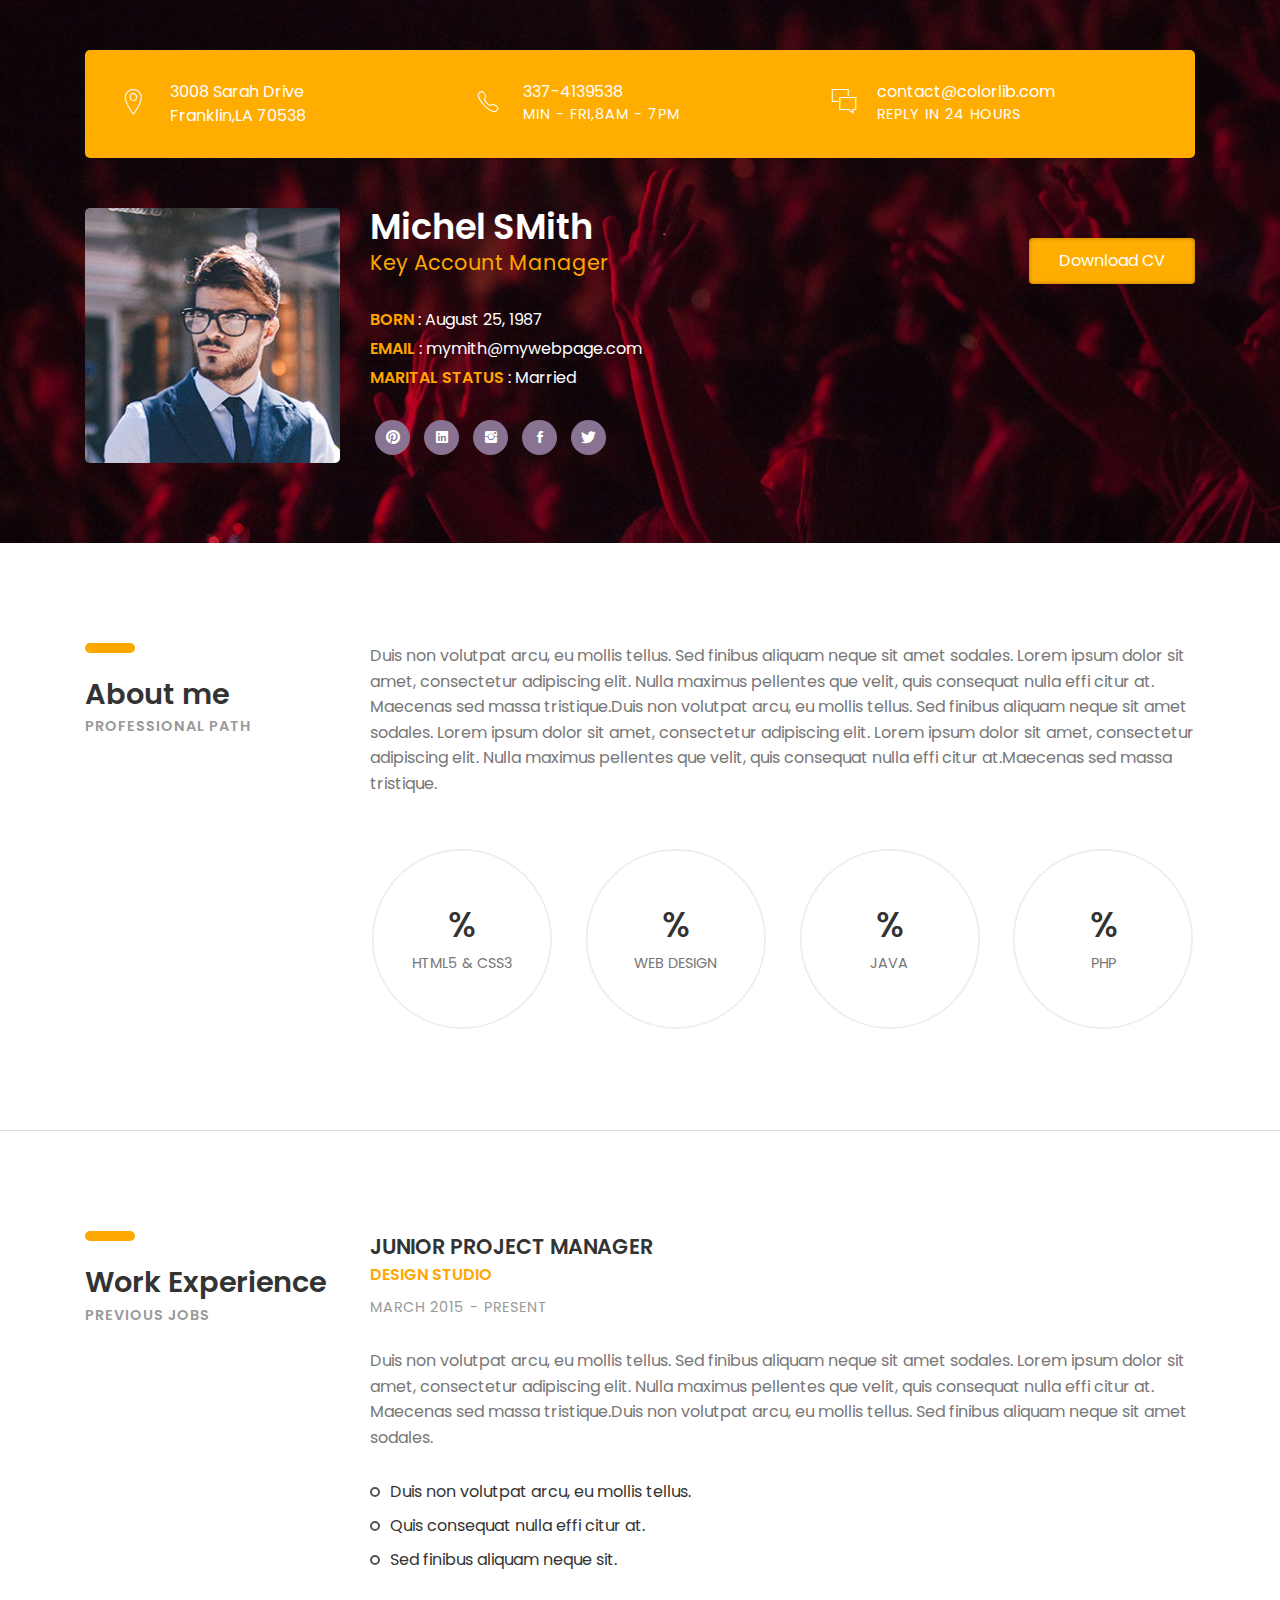
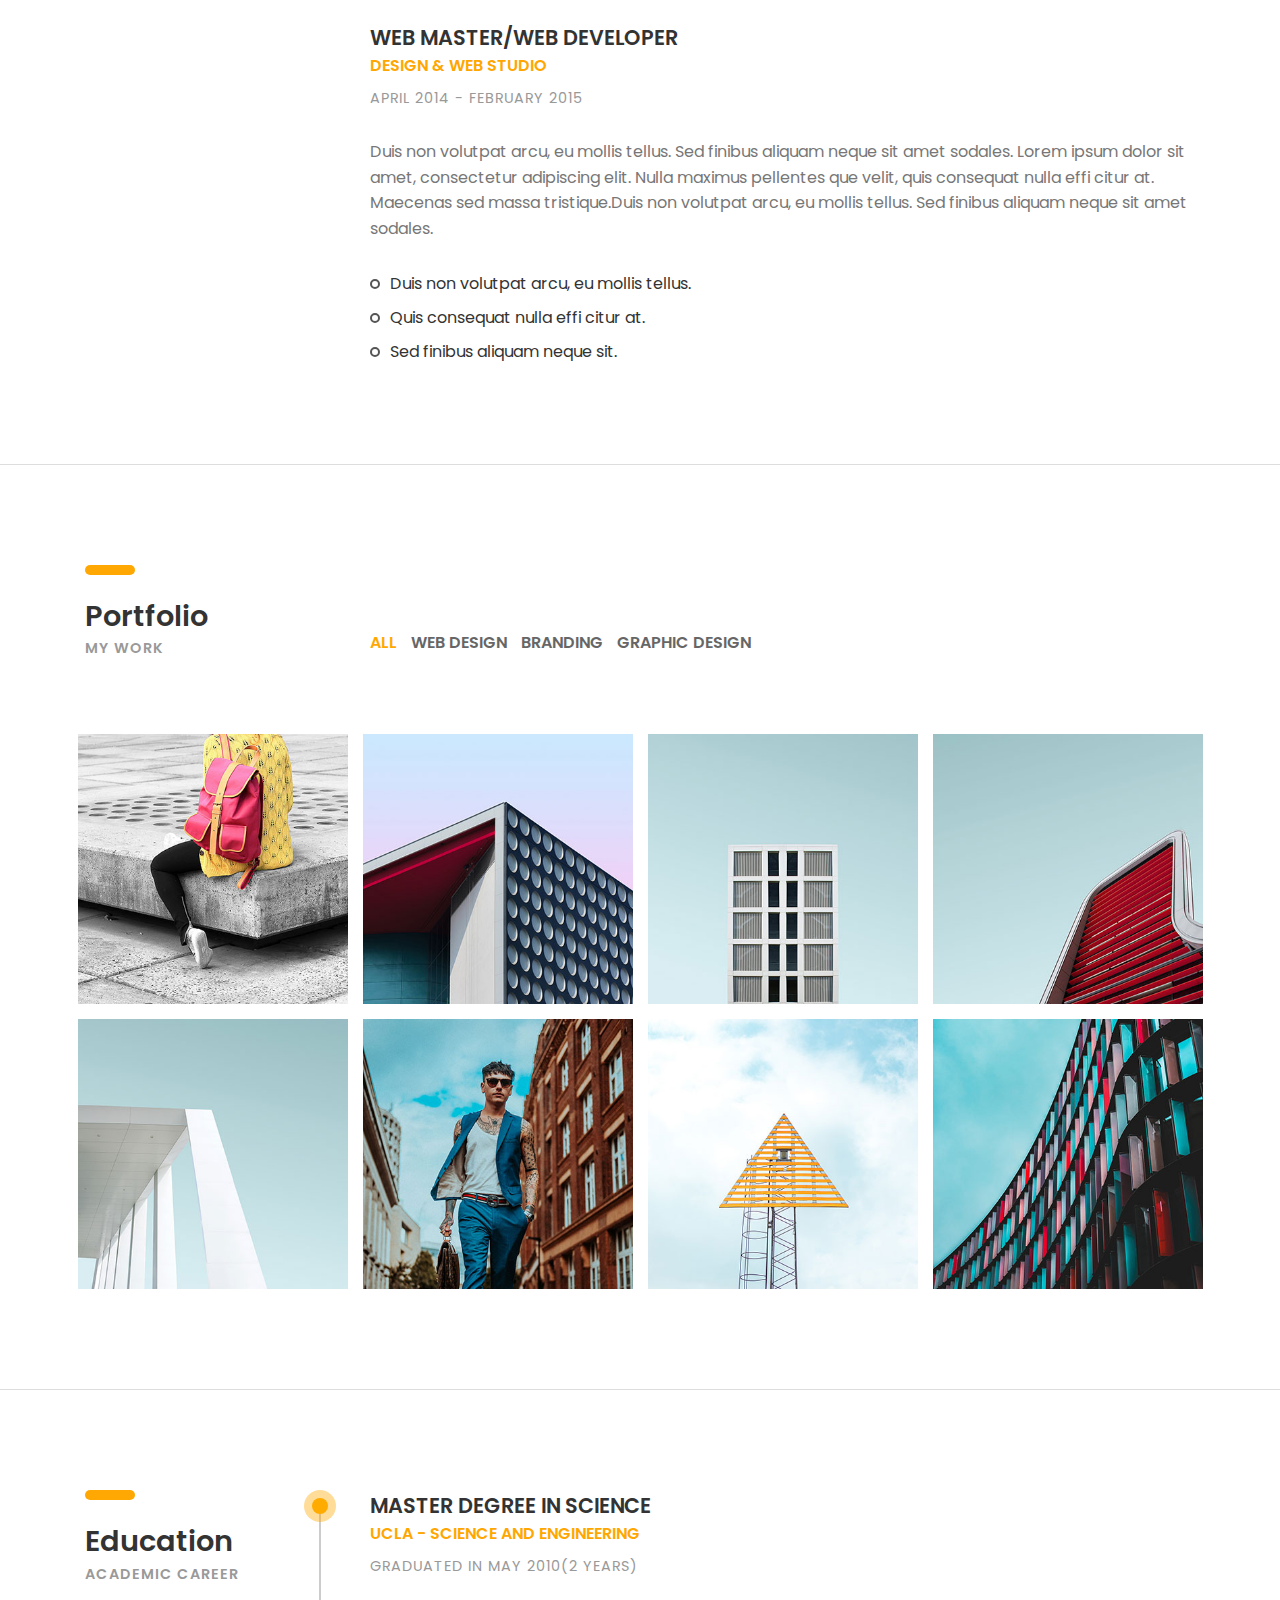
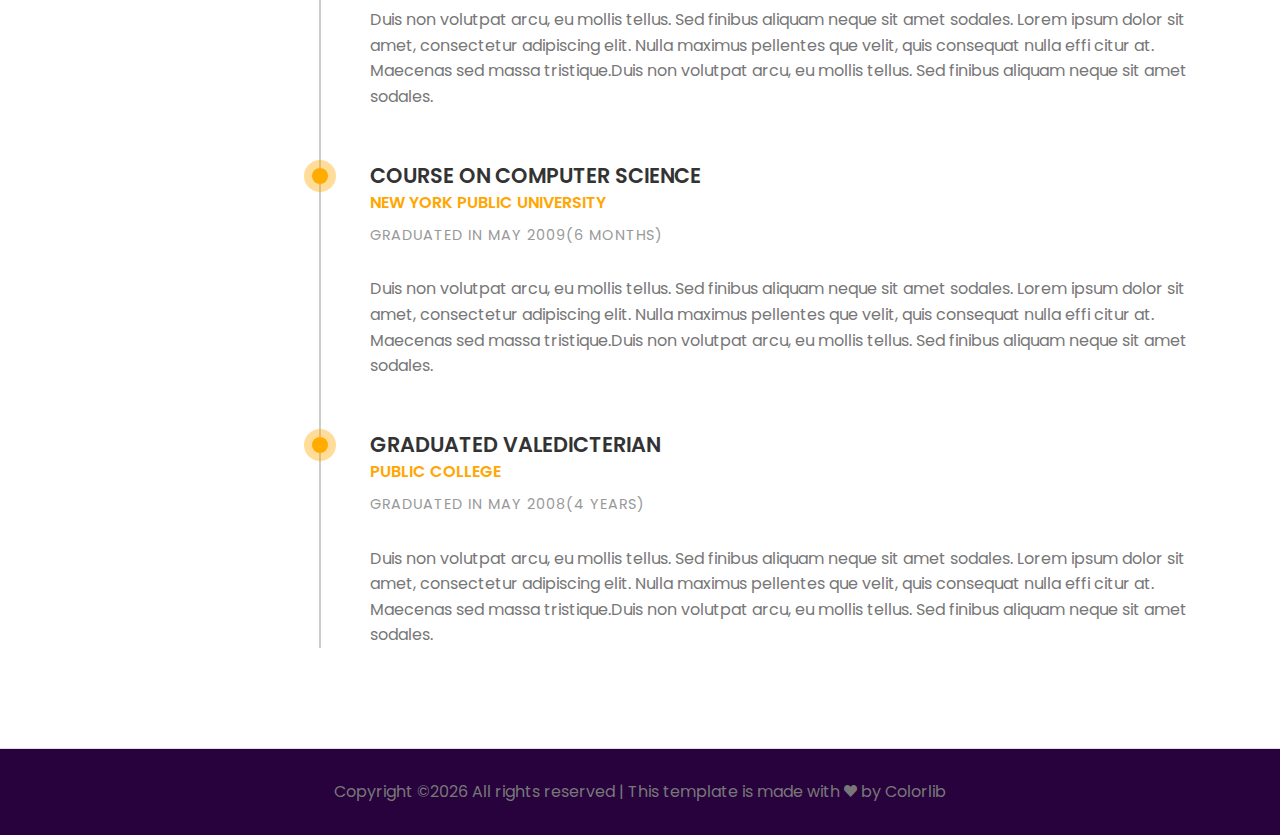
==== 02-cv-boxed.html @ 72322148 "Create Web CV" ====
<!DOCTYPE HTML>
<html lang="en">
<head>
	<title>CV - Portfolio</title>
	<meta http-equiv="X-UA-Compatible" content="IE=edge">
    <meta name="viewport" content="width=device-width, initial-scale=1">
	<meta charset="UTF-8">
	
	
	<!-- Font -->
	
	<link href="https://fonts.googleapis.com/css?family=Poppins:400,500,600,700%7CAllura" rel="stylesheet">
	
	<!-- Stylesheets -->
	
	<link href="common-css/bootstrap.css" rel="stylesheet">
	
	<link href="common-css/ionicons.css" rel="stylesheet">
	
	<link href="common-css/fluidbox.min.css" rel="stylesheet">
	
	<link href="02-cv-boxed/css/styles.css" rel="stylesheet">
	
	<link href="02-cv-boxed/css/responsive.css" rel="stylesheet">
	
</head>
<body>
	
	<section class="intro-section">
		<div class="container">
		
			<div class="heading-wrapper">
				<div class="row">
					<div class="col-sm-6 col-md-6 col-lg-4">
						<div class="info">
							<i class="icon ion-ios-location-outline"></i>
							<div class="right-area">
								<h5>3008 Sarah Drive</h5>
								<h5>Franklin,LA 70538</h5>
							</div><!-- right-area -->
						</div><!-- info -->
					</div><!-- col-sm-4 -->
					
					<div class="col-sm-6 col-md-6 col-lg-4">
						<div class="info">
							<i class="icon ion-ios-telephone-outline"></i>
							<div class="right-area">
								<h5>337-4139538</h5>
								<h6>MIN - FRI,8AM - 7PM</h6>
							</div><!-- right-area -->
						</div><!-- info -->
					</div><!-- col-sm-4 -->
					
					<div class="col-sm-6 col-md-6 col-lg-4">
						<div class="info">
							<i class="icon ion-ios-chatboxes-outline"></i>
							<div class="right-area">
								<h5>contact@colorlib.com</h5>
								<h6>REPLY IN 24 HOURS</h6>
							</div><!-- right-area -->
						</div><!-- info -->
					</div><!-- col-sm-4 -->
				</div><!-- row -->
			</div><!-- heading-wrapper -->
			
		
		
			<div class="intro">
				<div class="row">
				
					<div class="col-sm-8 col-md-4 col-lg-3">
						<div class="profile-img margin-b-30"><img src="images/profile-1-250x250.jpg" alt=""></div>
					</div><!-- col-sm-8 -->
					
					<div class="col-sm-10 col-md-5 col-lg-6">		
							<h2><b>Michel SMith</b></h2>
							<h4 class="font-yellow">Key Account Manager</h4>
							<ul class="information margin-tb-30">
								<li><b class="font-yellow">BORN</b> : August 25, 1987</li>
								<li><b class="font-yellow">EMAIL</b> : mymith@mywebpage.com</li>
								<li><b class="font-yellow">MARITAL STATUS</b> : Married</li>
							</ul>
							<ul class="social-icons">
								<li><a href="#"><i class="ion-social-pinterest"></i></a></li>
								<li><a href="#"><i class="ion-social-linkedin"></i></a></li>
								<li><a href="#"><i class="ion-social-instagram"></i></a></li>
								<li><a href="#"><i class="ion-social-facebook"></i></a></li>
								<li><a href="#"><i class="ion-social-twitter"></i></a></li>
							</ul>
					</div><!-- col-sm-8 -->
					
					<div class="col-sm-10 col-md-3 col-lg-3">
						<a class="downlad-btn" href="#">Download CV</a>
					</div><!-- col-lg-2 -->
			
				</div><!-- row -->
			
			</div><!-- intro -->
		</div><!-- container -->
	</section><!-- intro-section -->
	
	
	<section class="about-section section">
		<div class="container">
			<div class="row">
				<div class="col-sm-12 col-md-3">
					<div class="heading">
						<h3><b>About me</b></h3>
						<h6 class="font-lite-black"><b>PROFESSIONAL PATH</b></h6>
					</div>
				</div><!-- col-sm-3 -->
				<div class="col-sm-12 col-md-9">
					<p class="margin-b-50">Duis non volutpat arcu, eu mollis tellus. Sed finibus aliquam neque 
					sit amet sodales. Lorem ipsum dolor sit amet, consectetur adipiscing elit. 
					Nulla maximus pellentes que velit, quis consequat nulla effi citur at. 
					Maecenas sed massa tristique.Duis non volutpat arcu, eu mollis tellus. 
					Sed finibus aliquam neque sit amet sodales. Lorem ipsum dolor sit amet, 
					consectetur adipiscing elit. Lorem ipsum dolor sit amet, consectetur 
					adipiscing elit. Nulla maximus pellentes que velit, quis consequat nulla 
					effi citur at.Maecenas sed massa tristique.</p>
					
					<div class="row">
						<div class="col-sm-6 col-md-6 col-lg-3">
							<div class="radial-prog-area margin-b-30">
								<div class="radial-progress" data-prog-percent=".97">
									<div></div>
									<h6 class="progress-title">HTML5 & CSS3</h6>
								</div>
							</div><!-- radial-prog-area-->
						</div><!-- col-sm-6-->
					
						<div class="col-sm-6 col-md-6 col-lg-3">
							<div class="radial-prog-area margin-b-30">
								<div class="radial-progress" data-prog-percent=".78">
									<div></div>
									<h6 class="progress-title">WEB DESIGN</h6>
								</div>
							</div><!-- radial-prog-area-->
						</div><!-- col-sm-6-->
						
						<div class="col-sm-6 col-md-6 col-lg-3">
							<div class="radial-prog-area margin-b-30">
								<div class="radial-progress" data-prog-percent=".67">
									<div></div>
									<h6 class="progress-title">JAVA</h6>
								</div>
							</div><!-- radial-prog-area-->
						</div><!-- col-sm-6-->
						
						<div class="col-sm-6 col-md-6 col-lg-3">
							<div class="radial-prog-area margin-b-50">
								<div class="radial-progress" data-prog-percent=".97">
									<div></div>
									<h6 class="progress-title">PHP</h6>
								</div>
							</div><!-- radial-prog-area-->
						</div><!-- col-sm-6-->
					
					</div><!-- row -->
				</div><!-- col-sm-9 -->
			</div><!-- row -->
		</div><!-- container -->
	</section><!-- about-section -->
	
	<section class="experience-section section">
		<div class="container">
			<div class="row">
				<div class="col-sm-12 col-md-3">
					<div class="heading">
						<h3><b>Work Experience</b></h3>
						<h6 class="font-lite-black"><b>PREVIOUS JOBS</b></h6>
					</div>
				</div><!-- col-sm-3 -->
				
				<div class="col-sm-12 col-md-9">
					<div class="experience margin-b-50">
						<h4><b>JUNIOR PROJECT MANAGER</b></h4>
						<h5 class="font-yellow"><b>DESIGN STUDIO</b></h5>
						<h6 class="font-lite-black margin-t-10">MARCH 2015 - PRESENT</h6>
						<p class="margin-tb-30">Duis non volutpat arcu, eu mollis tellus. Sed finibus aliquam neque sit amet sodales. 
							Lorem ipsum dolor sit amet, consectetur adipiscing elit. Nulla maximus pellentes que velit, 
							quis consequat nulla effi citur at. Maecenas sed massa tristique.Duis non volutpat arcu, 
							eu mollis tellus. Sed finibus aliquam neque sit amet sodales. </p>
						<ul class="list margin-b-30">
							<li>Duis non volutpat arcu, eu mollis tellus.</li>
							<li>Quis consequat nulla effi citur at.</li>
							<li>Sed finibus aliquam neque sit.</li>
						</ul>
					</div><!-- experience -->
					
					<div class="experience margin-b-50">
						<h4><b>WEB MASTER/WEB DEVELOPER</b></h4>
						<h5 class="font-yellow"><b>DESIGN & WEB STUDIO</b></h5>
						<h6 class="font-lite-black margin-t-10">APRIL 2014 - FEBRUARY 2015</h6>
						<p class="margin-tb-30">Duis non volutpat arcu, eu mollis tellus. Sed finibus aliquam neque sit amet sodales. 
							Lorem ipsum dolor sit amet, consectetur adipiscing elit. Nulla maximus pellentes que velit, 
							quis consequat nulla effi citur at. Maecenas sed massa tristique.Duis non volutpat arcu, 
							eu mollis tellus. Sed finibus aliquam neque sit amet sodales. </p>
						<ul class="list">
							<li>Duis non volutpat arcu, eu mollis tellus.</li>
							<li>Quis consequat nulla effi citur at.</li>
							<li>Sed finibus aliquam neque sit.</li>
						</ul>
					</div><!-- experience -->
					
				</div><!-- col-sm-9 -->
			</div><!-- row -->
		</div><!-- container -->
	</section><!-- experience-section -->
	
	<section class="portfolio-section section">
		<div class="container">
			<div class="row">
				<div class="col-sm-12 col-md-3">
					<div class="heading">
						<h3><b>Portfolio</b></h3>
						<h6 class="font-lite-black"><b>MY WORK</b></h6>
					</div>
				</div><!-- col-sm-3 -->
				
				<div class="col-sm-12 col-md-9">
					<div class="portfolioFilter clearfix margin-b-80">
						<a href="#" data-filter="*" class="current"><b>ALL</b></a>
						<a href="#" data-filter=".web-design"><b>WEB DESIGN</b></a>
						<a href="#" data-filter=".branding"><b>BRANDING</b></a>
						<a href="#" data-filter=".graphic-design"><b>GRAPHIC DESIGN</b></a>
					</div><!-- portfolioFilter -->
				</div><!-- col-sm-8 -->
			</div><!-- row -->
			
			<div class="portfolioContainer  margin-b-50">
				
				<div class="p-item web-design">
					<a href="images/portfolio-13-400x400.jpg" data-fluidbox>
						<img src="images/portfolio-13-400x400.jpg" alt=""></a>
				</div><!-- p-item -->
				
				<div class="p-item branding graphic-design">
					<a href="images/portfolio-14-400x400.jpg" data-fluidbox>
						<img src="images/portfolio-14-400x400.jpg" alt=""></a>
				</div><!-- p-item -->
				
				<div class="p-item web-design">
					<a href="images/portfolio-15-400x400.jpg" data-fluidbox>
						<img src="images/portfolio-15-400x400.jpg" alt=""></a>
				</div><!-- p-item -->
				
				<div class="p-item graphic-design">
					<a class="img" href="images/portfolio-16-400x400.jpg" data-fluidbox>
						<img src="images/portfolio-16-400x400.jpg" alt=""></a>
				</div><!-- p-item -->
				
				<div class="p-item branding graphic-design">
					<a href="images/portfolio-17-400x400.jpg" data-fluidbox>
						<img src="images/portfolio-17-400x400.jpg" alt=""></a>
				</div><!-- p-item -->
				
				<div class="p-item graphic-design web-design">
					<a href="images/portfolio-18-400x400.jpg" data-fluidbox>
						<img src="images/portfolio-18-400x400.jpg" alt=""></a>
				</div><!-- p-item -->
				
				<div class="p-item  graphic-design branding">
					<a href="images/portfolio-19-400x400.jpg" data-fluidbox>
						<img src="images/portfolio-19-400x400.jpg" alt=""></a>
				</div><!-- p-item -->
					
				<div class="p-item web-design branding">
					<a href="images/portfolio-20-400x400.jpg" data-fluidbox>
						<img src="images/portfolio-20-400x400.jpg" alt=""></a>
				</div><!-- p-item -->
			
			</div><!-- portfolioContainer -->
		</div><!-- container -->
	</section><!-- portfolio-section -->
	
	
	<section class="education-section section">
		<div class="container">
			<div class="row">
				<div class="col-sm-12 col-md-3">
					<div class="heading">
						<h3><b>Education</b></h3>
						<h6 class="font-lite-black"><b>ACADEMIC CAREER</b></h6>
					</div>
				</div><!-- col-sm-3 -->
				
				<div class="col-sm-12 col-md-9">
				
					<div class="education-wrapper">
						<div class="education margin-b-50">
							<h4><b>MASTER DEGREE IN SCIENCE</b></h4>
							<h5 class="font-yellow"><b>UCLA - SCIENCE AND ENGINEERING</b></h5>
							<h6 class="font-lite-black margin-t-10">GRADUATED IN MAY 2010(2 YEARS)</h6>
							<p class="margin-tb-30">Duis non volutpat arcu, eu mollis tellus. Sed finibus aliquam neque sit amet sodales. 
							Lorem ipsum dolor sit amet, consectetur adipiscing elit. Nulla maximus pellentes que velit, 
							quis consequat nulla effi citur at. Maecenas sed massa tristique.Duis non volutpat arcu, 
							eu mollis tellus. Sed finibus aliquam neque sit amet sodales. </p>
						</div><!-- education -->
						
						<div class="education margin-b-50">
							<h4><b>COURSE ON COMPUTER SCIENCE</b></h4>
							<h5 class="font-yellow"><b>NEW YORK PUBLIC UNIVERSITY</b></h5>
							<h6 class="font-lite-black margin-t-10">GRADUATED IN MAY 2009(6 MONTHS)</h6>
							<p class="margin-tb-30">Duis non volutpat arcu, eu mollis tellus. Sed finibus aliquam neque sit amet sodales. 
							Lorem ipsum dolor sit amet, consectetur adipiscing elit. Nulla maximus pellentes que velit, 
							quis consequat nulla effi citur at. Maecenas sed massa tristique.Duis non volutpat arcu, 
							eu mollis tellus. Sed finibus aliquam neque sit amet sodales. </p>
						</div><!-- education -->
						
						<div class="education margin-b-50">
							<h4><b>GRADUATED VALEDICTERIAN</b></h4>
							<h5 class="font-yellow"><b>PUBLIC COLLEGE</b></h5>
							<h6 class="font-lite-black margin-t-10">GRADUATED IN MAY 2008(4 YEARS)</h6>
							<p class="margin-tb-30">Duis non volutpat arcu, eu mollis tellus. Sed finibus aliquam neque sit amet sodales. 
							Lorem ipsum dolor sit amet, consectetur adipiscing elit. Nulla maximus pellentes que velit, 
							quis consequat nulla effi citur at. Maecenas sed massa tristique.Duis non volutpat arcu, 
							eu mollis tellus. Sed finibus aliquam neque sit amet sodales. </p>
						</div><!-- education -->
					</div><!-- education-wrapper -->
				</div><!-- col-sm-9 -->
			</div><!-- row -->
		</div><!-- container -->
		
	</section><!-- education-section -->
	
	<footer>
		<p class="copyright">
			<!-- Link back to Colorlib can't be removed. Template is licensed under CC BY 3.0. -->
Copyright &copy;<script>document.write(new Date().getFullYear());</script> All rights reserved | This template is made with <i class="ion-heart" aria-hidden="true"></i> by <a href="https://colorlib.com" target="_blank">Colorlib</a>
<!-- Link back to Colorlib can't be removed. Template is licensed under CC BY 3.0. -->
		</p>
	</footer>
	
	
	<!-- SCIPTS -->
	
	<script src="common-js/jquery-3.2.1.min.js"></script>
	
	<script src="common-js/tether.min.js"></script>
	
	<script src="common-js/bootstrap.js"></script>
	
	<script src="common-js/isotope.pkgd.min.js"></script>
	
	<script src="common-js/jquery.waypoints.min.js"></script>
	
	<script src="common-js/progressbar.min.js"></script>
	
	<script src="common-js/jquery.fluidbox.min.js"></script>
	
	<script src="common-js/scripts.js"></script>
	
</body>
</html>
---- common-css/fluidbox.min.css ----
@-webkit-keyframes a{0%{-webkit-transform:translate(-50%,-50%) rotateX(0) rotateY(0);transform:translate(-50%,-50%) rotateX(0) rotateY(0)}50%{-webkit-transform:translate(-50%,-50%) rotateX(-180deg) rotateY(0);transform:translate(-50%,-50%) rotateX(-180deg) rotateY(0)}to{-webkit-transform:translate(-50%,-50%) rotateX(-180deg) rotateY(-180deg);transform:translate(-50%,-50%) rotateX(-180deg) rotateY(-180deg)}}@keyframes a{0%{-webkit-transform:translate(-50%,-50%) rotateX(0) rotateY(0);transform:translate(-50%,-50%) rotateX(0) rotateY(0)}50%{-webkit-transform:translate(-50%,-50%) rotateX(-180deg) rotateY(0);transform:translate(-50%,-50%) rotateX(-180deg) rotateY(0)}to{-webkit-transform:translate(-50%,-50%) rotateX(-180deg) rotateY(-180deg);transform:translate(-50%,-50%) rotateX(-180deg) rotateY(-180deg)}}.fluidbox{outline:none}.fluidbox__overlay{background-color:hsla(0,0%,100%,.85);cursor:pointer;cursor:zoom-out;opacity:0;pointer-events:none;position:fixed;top:-100%;left:0;bottom:-100%;right:0;-webkit-transition:all .5s ease-in-out;transition:all .5s ease-in-out}.fluidbox--opened .fluidbox__overlay{pointer-events:auto}.fluidbox__wrap{background-position:center center;background-size:cover;margin:0 auto;position:relative;-webkit-transition:all .5s ease-in-out;transition:all .5s ease-in-out}.fluidbox--closed .fluidbox__thumb,.fluidbox__thumb{-webkit-transition:opacity 0s ease-in-out 0s;transition:opacity 0s ease-in-out 0s}.fluidbox__ghost{background-size:100% 100%;background-position:center center;background-repeat:no-repeat;position:absolute;-webkit-transition:opacity 0s 0s,-webkit-transform .5s 0s;transition:opacity 0s 0s,-webkit-transform .5s 0s;transition:opacity 0s 0s,transform .5s 0s;transition:opacity 0s 0s,transform .5s 0s,-webkit-transform .5s 0s}.fluidbox--opened .fluidbox__ghost{cursor:pointer;cursor:zoom-out}.fluidbox--closed .fluidbox__ghost{-webkit-transition:opacity 0s .5s,-webkit-transform .5s 0s;transition:opacity 0s .5s,-webkit-transform .5s 0s;transition:opacity 0s .5s,transform .5s 0s;transition:opacity 0s .5s,transform .5s 0s,-webkit-transform .5s 0s}.fluidbox__loader{opacity:0;-webkit-perspective:200px;perspective:200px;pointer-events:none;position:absolute;top:0;left:0;bottom:0;right:0}.fluidbox__loader:before{background-color:hsla(0,0%,100%,.85);content:'';-webkit-transform-style:preserve-3d;transform-style:preserve-3d;position:absolute;top:50%;left:50%;width:20%;padding-bottom:20%;-webkit-transform:translate(-50%,-50%);transform:translate(-50%,-50%);-webkit-transition-property:-webkit-transform;transition-property:-webkit-transform;transition-property:transform;transition-property:transform,-webkit-transform;-webkit-transition-duration:.5s;transition-duration:.5s;-webkit-transition-delay:0s;transition-delay:0s}.fluidbox--loading .fluidbox__loader{opacity:1;-webkit-transition:opacity .5s ease-in-out .5s;transition:opacity .5s ease-in-out .5s}.fluidbox--loading .fluidbox__loader:before{-webkit-animation:a 1s 0s infinite ease-in-out forwards;animation:a 1s 0s infinite ease-in-out forwards}
/*# sourceMappingURL=fluidbox.min.css.map */
---- 02-cv-boxed/css/styles.css ----
/*
====================================================

* 	[Master Stylesheet]
	
	Theme Name :  
	Version    :  
	Author     :  
	Author URI :  

====================================================

	TOC
	
	1. PRIMARY STYLES
	2. COMMONS FOR PAGE DESIGN
	3. INTRO SECTION
		HEADER 
		INTRO 
	4. ABOUT SECTION
	5. EXPERIENCE SECTION
	6. PORFOLIO SECTION
	7. EDUCATION SECTION
	8. FOOTER

====================================================


/* ---------------------------------
1. PRIMARY STYLES
--------------------------------- */

html{ font-size: 100%; height: 100%; overflow-x: hidden; margin: 0px;  padding: 0px; touch-action: manipulation; }


body{ font-size: 16px; font-family: 'Poppins', serif; width: 100%; height: 100%; margin: 0; font-weight: 400;
	-webkit-font-smoothing: antialiased; -moz-osx-font-smoothing: grayscale; word-wrap: break-word; 
	color: #333; }

h1, h2, h3, h4, h5, h6, p, a, ul, span, li, img, inpot, button{ margin: 0; padding: 0; }

h1,h2,h3,h4,h5,h6{ line-height: 1.5; font-weight: inherit; }

h1,h2,h3{ font-family: 'Poppins', cursive; }

p{ line-height: 1.6; font-size: 1em; font-weight: 400; color: #777; }

h1{ font-size: 4em; line-height: 1; }
h2{ font-size: 2.2em; line-height: 1.1; }
h3{ font-size: 1.8em; }
h4{ font-size: 1.3em; }
h5{ font-size: 1em; }
h6{ font-size: .9em; letter-spacing: 1px; }

a, button{ display: inline-block; text-decoration: none; color: inherit; line-height: 1; 
	-webkit-transition: all .25s ease-in-out; transition: all .25s ease-in-out; }

a:focus, a:active, a:hover,
button:focus, button:active, button:hover,
a b.light-color:hover{ text-decoration: none; color: #FFA804; }

b{ font-weight: 600; }

img{ width: 100%; }

li{ list-style: none; display: inline-block; }

span{ display: inline-block; }

button{ outline: 0; border: 0; background: none; cursor: pointer; }

.icon{ font-size: 1.1em; display: inline-block; line-height: inherit; }

[class^="icon-"]:before, [class*=" icon-"]:before{ line-height: inherit; }

b.max-bold{ font-weight: 700; }



/* ---------------------------------
2. COMMONS FOR PAGE DESIGN
--------------------------------- */

.section{ padding: 100px 0 50px; border-bottom: 1px solid #ddd; }

.section .heading{ margin-bottom: 60px; }

.section .heading:before{ content:''; height: 10px; width: 50px; border-radius: 5px;
	margin-bottom: 20px; display: block; background: #FFA804; }
	
.margin-t-10{ margin-top: 10px; }

.margin-b-30{ margin-bottom: 30px; }
.margin-b-50{ margin-bottom: 50px; }

.margin-tb-30{ margin-top: 30px; margin-bottom: 30px; }

.font-yellow{ color: #FFA600; }

.font-semi-white{ color: #ddd; }

.font-lite-black{ color: #999; }



/* ---------------------------------
3. INTRO SECTION
--------------------------------- */

.intro-section{ padding: 50px 0; position: relative; background-size: cover; 
	z-index: 1;background-image: url(../../images/slider-3-1920x1080.jpg); }

.intro-section:before{ content:''; z-index: -1; position: absolute; top: 0; bottom: 0; left: 0; 
	right: 0; background: rgba(0,0,0, .2); }

	
/* HEADER */
.intro-section .heading-wrapper{ border-radius: 5px; padding: 30px 40px 20px; margin-bottom: 50px;
	background: #FFAD01; color: #fff; }

.intro-section .info{ margin-bottom: 10px; }

.intro-section .info .icon{ float: left; font-size: 30px; }

.intro-section .info .right-area{ margin-left: 45px; }


/* INTRO */

.intro{ color: #fff; }

.intro .profile-img{ max-width: 400px; border-radius: 5px; overflow: hidden; }

.intro .information > li{ display: block; margin: 5px 0; }

.intro .social-icons > li > a{ height: 35px; line-height: 35px; width: 35px; border-radius: 20px; 
	overflow: hidden; z-index: 1; position: relative; margin: 0 5px 5px; text-align: center;
	background: #887392; color: #fff; }

.intro .social-icons > li > a:after{ content: ''; position: absolute; bottom: 0; left: 0; right: 0;
	top: 0; z-index: -1; border-radius: 20px; background: #FFA804; 
	-webkit-transition: all .2s ease; transition: all .2s ease;
	-webkit-transform: scale(0); transform: scale(0); }

.intro .social-icons > li > a:hover:after{ -webkit-transform: scale(1); transform: scale(1); }


.intro .downlad-btn{ padding: 15px 30px; border-radius: 4px; float: right; margin-top: 30px;
	box-shadow: inset 0 0px 4px rgba(0,0,0,.3); background: #FFAD01; color: #fff; 
	-webkit-transition: all .2s ease; transition: all .2s ease; }

.intro .downlad-btn:hover{ -webkit-transform: translateY(-4px); transform: translateY(-4px); }



/* ---------------------------------
4. ABOUT SECTION
--------------------------------- */

.radial-progress{ position: relative; max-width: 200px; margin: 0 auto; }

.radial-progress .progressbar-text{ font-size: 2.2em; font-weight: 500; 
	padding-bottom: 25px!important; color: #333!important; }

.radial-progress .progressbar-text:after{ content:'%'; }

.radial-progress .progress-title{ position: absolute; top: 50%; left: 50%; width: 100%;
	letter-spacing: 0; text-align: center; transform: translate(-50%, 15px); color: #777; }

	

/* ---------------------------------
5. EXPERIENCE SECTION
--------------------------------- */

.experience .list > li{ display: block; position: relative; margin-bottom: 10px; padding-left: 20px; }

.experience .list > li:before{ content: ''; position: absolute; top: 50%; left: 0; height: 10px; 
	width: 10px; margin-top: -5px; display: block; border-radius: 10px; border: 2px solid #555; }

	

/* ---------------------------------
6. PORFOLIO SECTION
--------------------------------- */

.portfolio-section{ position: relative; }

.portfolio-section .portfolioFilter{ margin-top: 60px; color: #666; }

.portfolio-section .portfolioFilter a{ margin: 10px 10px 0 0; }

.portfolio-section .portfolioFilter a.current{ color: #FFA804; }

.portfolio-section .portfolioContainer{ margin-left: -15px; margin-right: -15px; }

.portfolio-section .p-item{ width: 25%; padding: 0 7.5px 0px; margin-top: 15px; }

.portfolio-section .p-item a{ display: inline-block; position: relative; }


	
/* ---------------------------------
7. EDUCATION SECTION
--------------------------------- */

.education-wrapper{ position: relative; }

.education-wrapper:after{ content:''; position: absolute; top: 8px; bottom: 0; left: -51px;
	width: 2px; background: #ccc; }

.education-wrapper .education{ position: relative; }

.education-wrapper .education:after{ content:''; position: absolute; top: 8px; left: -58px; width: 16px; 
	height: 16px; border-radius: 10px; z-index: 1;
	box-shadow: 0 0 0 8px rgba(255,171,0, .4); background: #FFAB00; }
	
	
	
/* ---------------------------------
8. FOOTER
--------------------------------- */

.copyright{ text-align: center; padding: 30px 0; background: #28023D; }
---- 02-cv-boxed/css/responsive.css ----
/* Screens Resolution : 992px
-------------------------------------------------------------------------- */
@media only screen and (max-width: 1200px) {
	
}

/* Screens Resolution : 992px
-------------------------------------------------------------------------- */
@media only screen and (max-width: 992px) {

	


	
	/* ---------------------------------
	7. EDUCATION SECTION
	--------------------------------- */
	
	.education-wrapper:after,
	.education-wrapper .education:after{ display: none; }
}

/* Screens Resolution : 767px
-------------------------------------------------------------------------- */
@media only screen and (max-width: 767px) {
	
	/* ---------------------------------
	1. PRIMARY STYLES
	--------------------------------- */

	p{ line-height: 1.4; }

	h1{ font-size: 3em; }
	h2{ font-size: 2em; }
	h3{ font-size: 1.8em; }


	
	/* ---------------------------------
	2. COMMONS FOR PAGE DESIGN
	--------------------------------- */

	.section{ padding: 50px 0 0px; }

	.section .heading{ margin-bottom: 30px; }

	
	/* ---------------------------------
	3. INTRO SECTION
	--------------------------------- */

	/* INTRO */

	.intro .downlad-btn{ float: none; }
	
		/* ---------------------------------
	6. PORFOLIO SECTION
	--------------------------------- */
	
	.portfolio-section .portfolioFilter{ margin-top: 0px; margin-bottom: 20px; }
	
	.portfolio-section .p-item{ width: 50%; }
	
}

/* Screens Resolution : 575px
-------------------------------------------------------------------------- */
@media only screen and (max-width: 575px) {
	
	/* ---------------------------------
	1. PRIMARY STYLES
	--------------------------------- */

	body{ font-size: 14px;  }
	
	/* ---------------------------------
	6. PORFOLIO SECTION
	--------------------------------- */

	.portfolio-section .p-item{ width: 100%; }
	
}

/* Screens Resolution : 479px
-------------------------------------------------------------------------- */
@media only screen and (max-width: 479px) {


}

/* Screens Resolution : 359px
-------------------------------------------------------------------------- */
@media only screen and (max-width: 359px) {
	
	

}

/* Screens Resolution : 290px
-------------------------------------------------------------------------- */
@media only screen and (max-width: 290px) {

	
}

/* Screens Resolution : 290px
-------------------------------------------------------------------------- */
@media only screen and (max-width: 260px) {

	
}
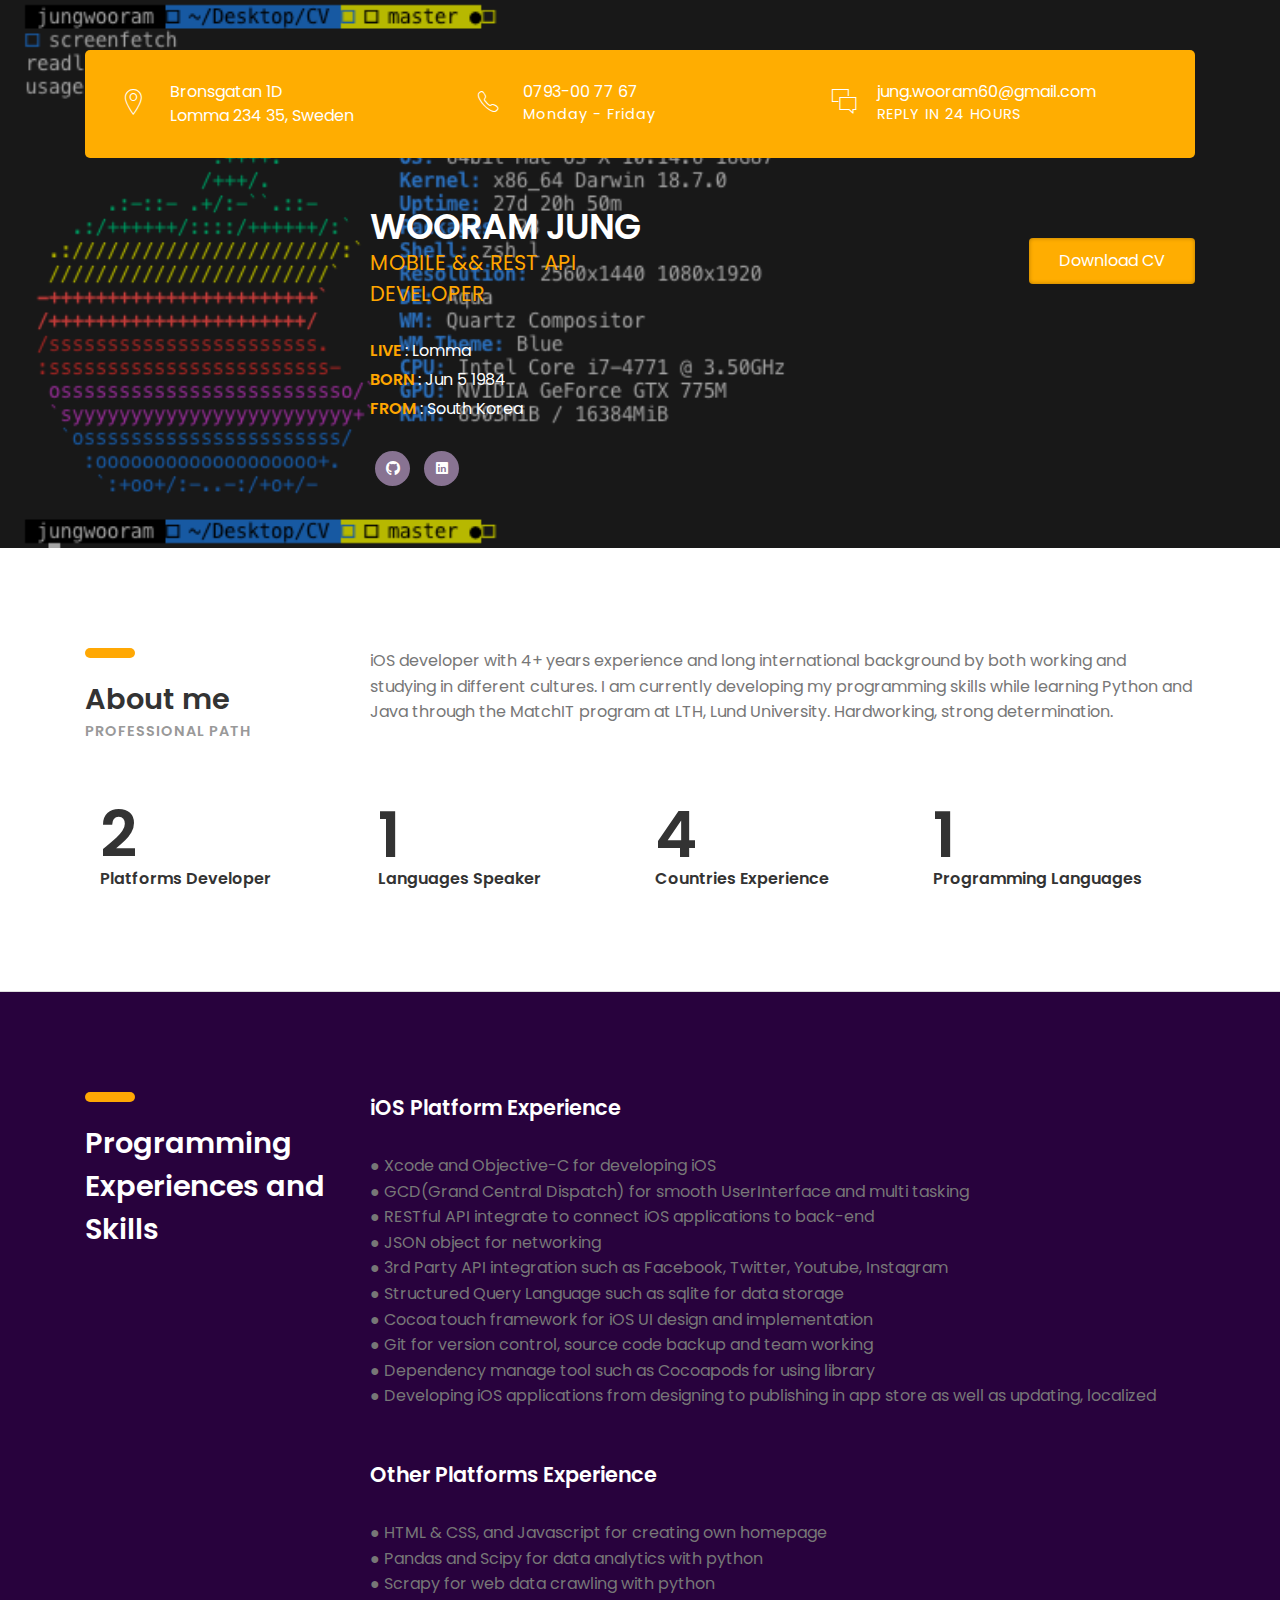
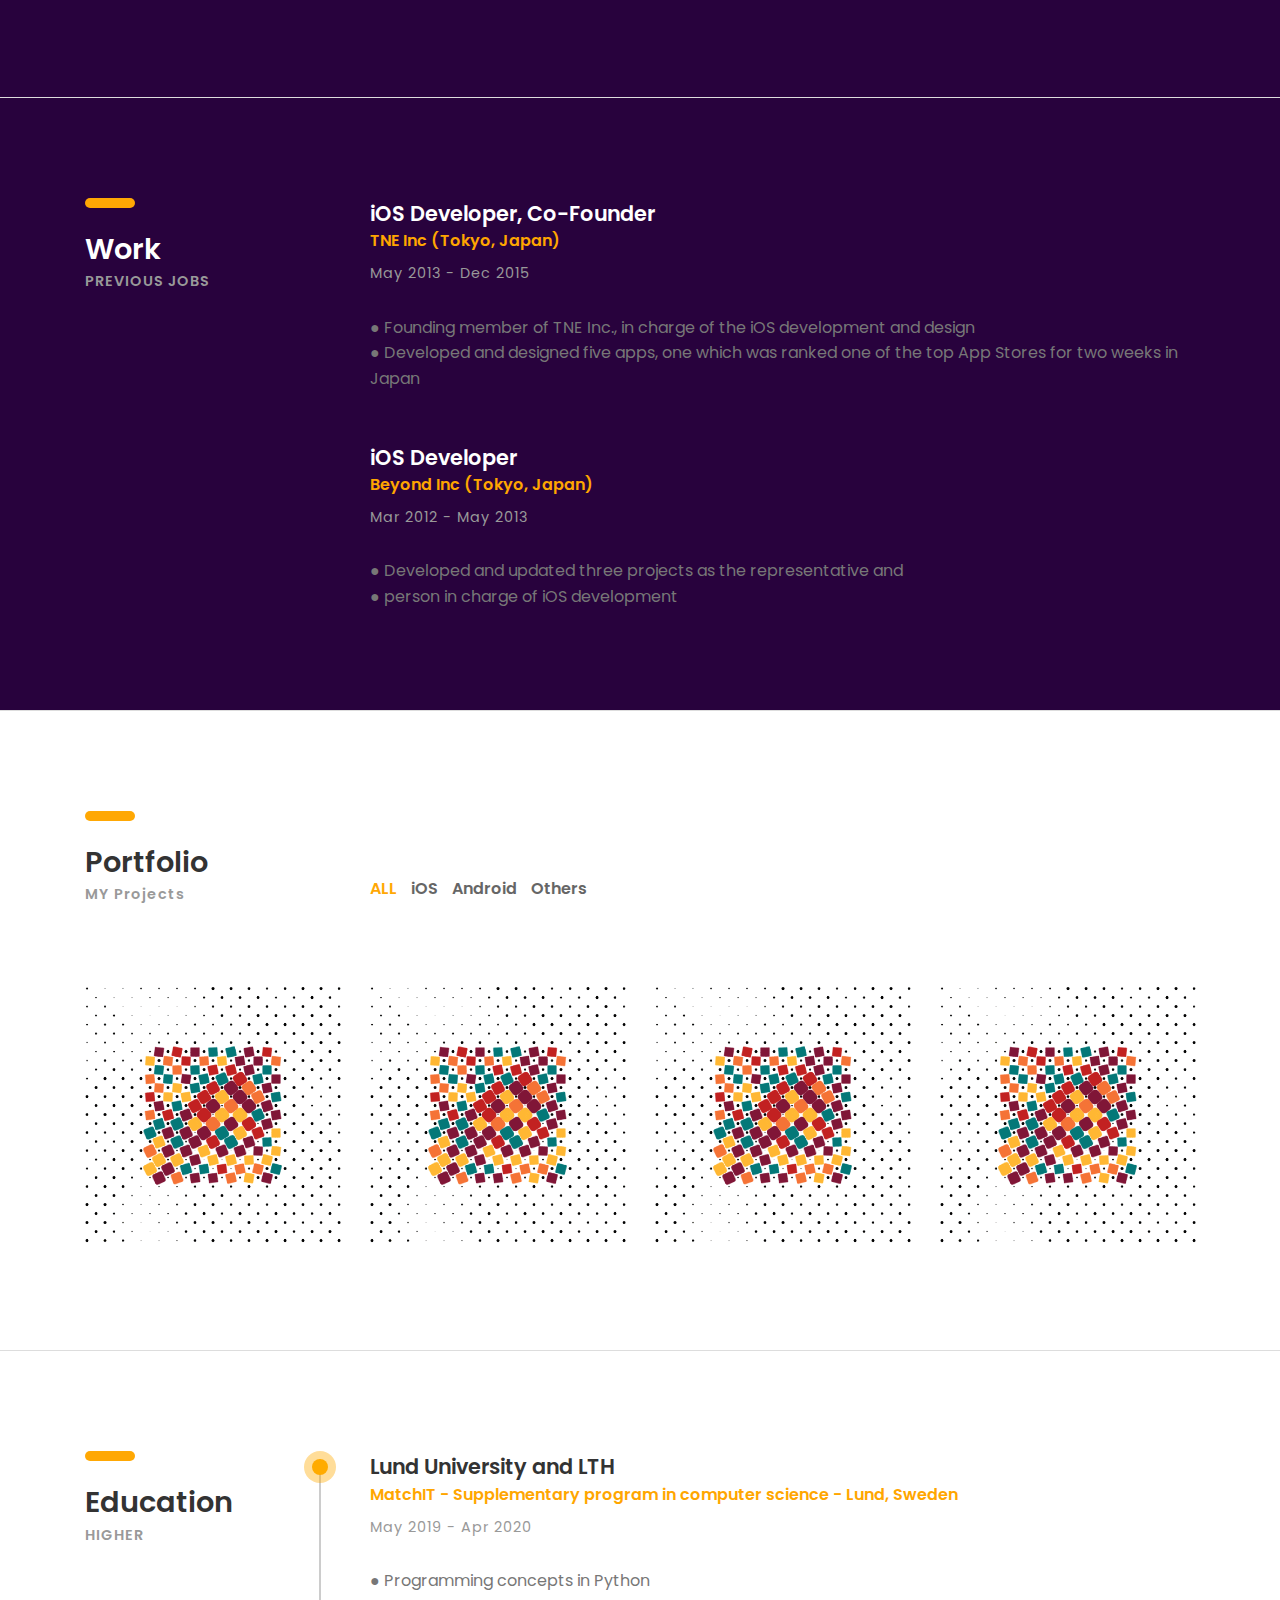
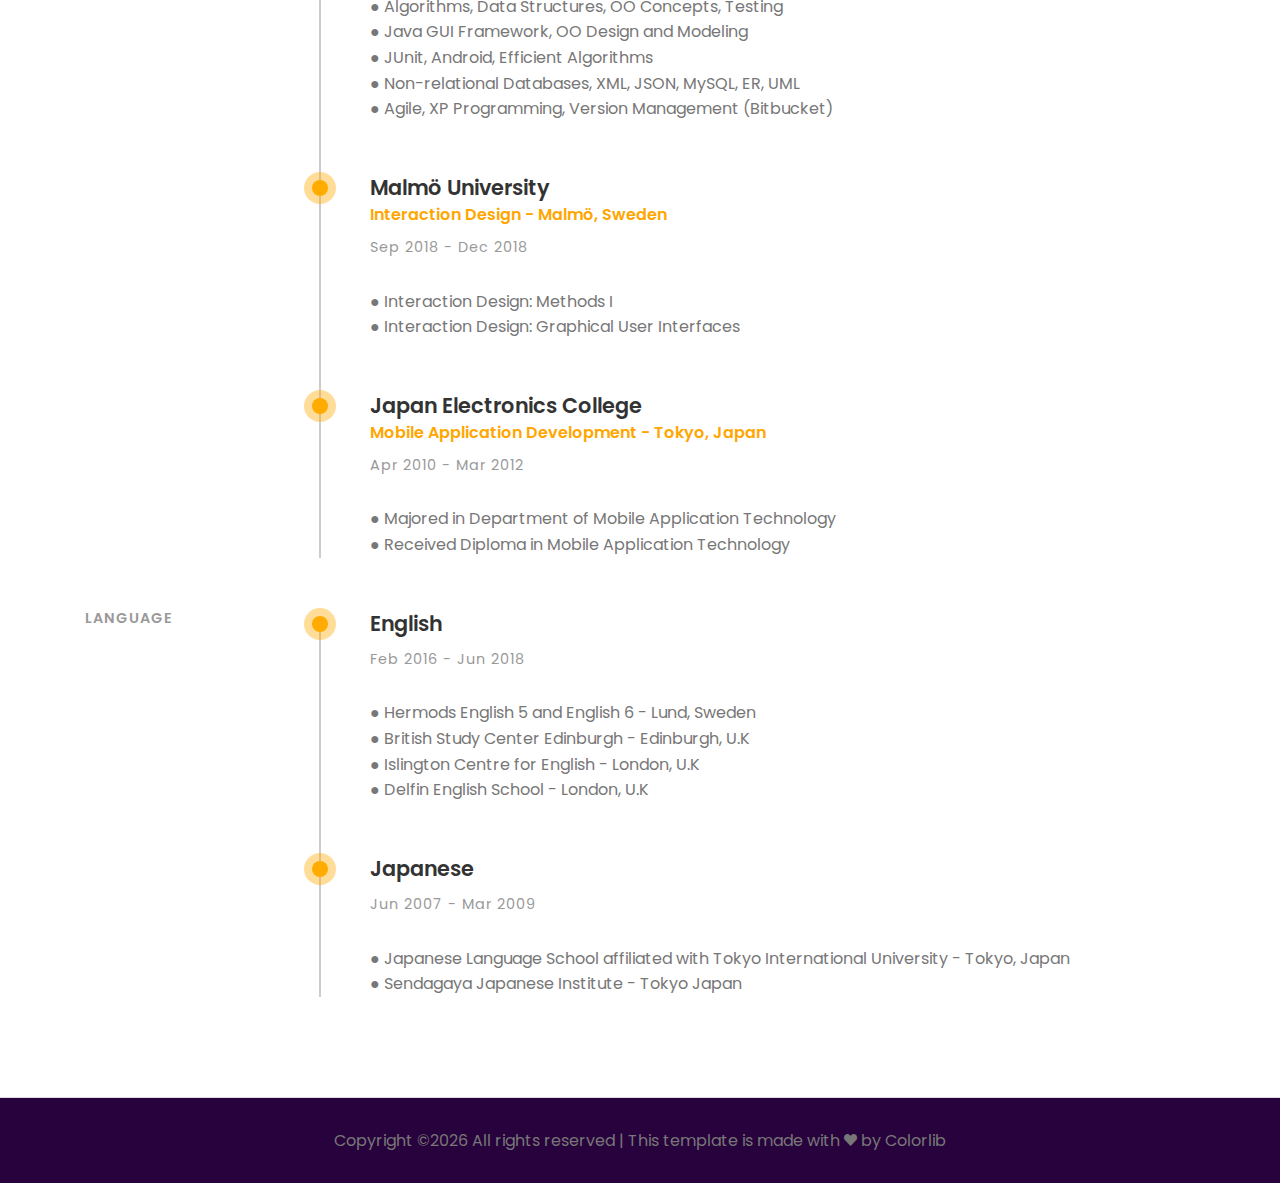
==== commit 58db8b35: "update" ====
--- a/02-cv-boxed.html
+++ b/02-cv-boxed.html
@@ -1,7 +1,7 @@
 <!DOCTYPE HTML>
 <html lang="en">
 <head>
-	<title>CV - Portfolio</title>
+	<title>I'm Wooram Jung</title>
 	<meta http-equiv="X-UA-Compatible" content="IE=edge">
     <meta name="viewport" content="width=device-width, initial-scale=1">
 	<meta charset="UTF-8">
@@ -35,8 +35,8 @@
 						<div class="info">
 							<i class="icon ion-ios-location-outline"></i>
 							<div class="right-area">
-								<h5>3008 Sarah Drive</h5>
-								<h5>Franklin,LA 70538</h5>
+								<h5>Bronsgatan 1D</h5>
+								<h5>Lomma 234 35, Sweden</h5>
 							</div><!-- right-area -->
 						</div><!-- info -->
 					</div><!-- col-sm-4 -->
@@ -45,8 +45,8 @@
 						<div class="info">
 							<i class="icon ion-ios-telephone-outline"></i>
 							<div class="right-area">
-								<h5>337-4139538</h5>
-								<h6>MIN - FRI,8AM - 7PM</h6>
+								<h5>0793-00 77 67</h5>
+								<h6>Monday - Friday</h6>
 							</div><!-- right-area -->
 						</div><!-- info -->
 					</div><!-- col-sm-4 -->
@@ -55,7 +55,7 @@
 						<div class="info">
 							<i class="icon ion-ios-chatboxes-outline"></i>
 							<div class="right-area">
-								<h5>contact@colorlib.com</h5>
+								<h5>jung.wooram60@gmail.com</h5>
 								<h6>REPLY IN 24 HOURS</h6>
 							</div><!-- right-area -->
 						</div><!-- info -->
@@ -69,28 +69,25 @@
 				<div class="row">
 				
 					<div class="col-sm-8 col-md-4 col-lg-3">
-						<div class="profile-img margin-b-30"><img src="images/profile-1-250x250.jpg" alt=""></div>
+						<div class="profile-img margin-b-30"><img src="images/profile-1.gif" alt=""></div>
 					</div><!-- col-sm-8 -->
 					
 					<div class="col-sm-10 col-md-5 col-lg-6">		
-							<h2><b>Michel SMith</b></h2>
-							<h4 class="font-yellow">Key Account Manager</h4>
+							<h2><b>WOORAM JUNG</b></h2>
+							<h4 class="font-yellow">MOBILE && REST API<br> DEVELOPER</h4>
 							<ul class="information margin-tb-30">
-								<li><b class="font-yellow">BORN</b> : August 25, 1987</li>
-								<li><b class="font-yellow">EMAIL</b> : mymith@mywebpage.com</li>
-								<li><b class="font-yellow">MARITAL STATUS</b> : Married</li>
+								<li><b class="font-yellow">LIVE</b> : Lomma</li>
+								<li><b class="font-yellow">BORN</b> : Jun 5 1984</li>
+								<li><b class="font-yellow">FROM</b> : South Korea</li>
 							</ul>
 							<ul class="social-icons">
-								<li><a href="#"><i class="ion-social-pinterest"></i></a></li>
-								<li><a href="#"><i class="ion-social-linkedin"></i></a></li>
-								<li><a href="#"><i class="ion-social-instagram"></i></a></li>
-								<li><a href="#"><i class="ion-social-facebook"></i></a></li>
-								<li><a href="#"><i class="ion-social-twitter"></i></a></li>
+								<li><a href="https://github.com/w-ryan-jung"><i class="ion-social-github"></i></a></li>
+								<li><a href="www.linkedin.com/in/wooramjung"><i class="ion-social-linkedin"></i></a></li>
 							</ul>
 					</div><!-- col-sm-8 -->
 					
 					<div class="col-sm-10 col-md-3 col-lg-3">
-						<a class="downlad-btn" href="#">Download CV</a>
+						<a class="downlad-btn" href="images/CV.pdf">Download CV</a>
 					</div><!-- col-lg-2 -->
 			
 				</div><!-- row -->
@@ -110,97 +107,127 @@
 					</div>
 				</div><!-- col-sm-3 -->
 				<div class="col-sm-12 col-md-9">
-					<p class="margin-b-50">Duis non volutpat arcu, eu mollis tellus. Sed finibus aliquam neque 
-					sit amet sodales. Lorem ipsum dolor sit amet, consectetur adipiscing elit. 
-					Nulla maximus pellentes que velit, quis consequat nulla effi citur at. 
-					Maecenas sed massa tristique.Duis non volutpat arcu, eu mollis tellus. 
-					Sed finibus aliquam neque sit amet sodales. Lorem ipsum dolor sit amet, 
-					consectetur adipiscing elit. Lorem ipsum dolor sit amet, consectetur 
-					adipiscing elit. Nulla maximus pellentes que velit, quis consequat nulla 
-					effi citur at.Maecenas sed massa tristique.</p>
-					
+					<p class="margin-b-50">iOS developer with 4+ years experience and long international 
+						background by both working and studying in different cultures. 
+						I am currently developing my programming skills while learning Python and Java 
+						through the MatchIT program at LTH, Lund University. Hardworking, strong determination.</p>
+				
 					<div class="row">
-						<div class="col-sm-6 col-md-6 col-lg-3">
-							<div class="radial-prog-area margin-b-30">
-								<div class="radial-progress" data-prog-percent=".97">
-									<div></div>
-									<h6 class="progress-title">HTML5 & CSS3</h6>
-								</div>
-							</div><!-- radial-prog-area-->
-						</div><!-- col-sm-6-->
-					
-						<div class="col-sm-6 col-md-6 col-lg-3">
-							<div class="radial-prog-area margin-b-30">
-								<div class="radial-progress" data-prog-percent=".78">
-									<div></div>
-									<h6 class="progress-title">WEB DESIGN</h6>
-								</div>
-							</div><!-- radial-prog-area-->
-						</div><!-- col-sm-6-->
-						
-						<div class="col-sm-6 col-md-6 col-lg-3">
-							<div class="radial-prog-area margin-b-30">
-								<div class="radial-progress" data-prog-percent=".67">
-									<div></div>
-									<h6 class="progress-title">JAVA</h6>
-								</div>
-							</div><!-- radial-prog-area-->
-						</div><!-- col-sm-6-->
-						
-						<div class="col-sm-6 col-md-6 col-lg-3">
-							<div class="radial-prog-area margin-b-50">
-								<div class="radial-progress" data-prog-percent=".97">
-									<div></div>
-									<h6 class="progress-title">PHP</h6>
-								</div>
-							</div><!-- radial-prog-area-->
-						</div><!-- col-sm-6-->
+						
 					
 					</div><!-- row -->
 				</div><!-- col-sm-9 -->
 			</div><!-- row -->
+
+			<div class="col-sm-12" id="counter">
+					<div class="row" >
+						<div class="col-sm-6 col-md-6 col-lg-3">
+							<div class="counter margin-b-50">
+								<h1 class="title"><b><span class="counter-value" data-duration="400" data-count="2">0</span></b></h1>
+								<h5 class="desc"><b>Platforms Developer</b></h5>
+							</div><!-- counter -->
+						</div><!-- col-md-3-->
+						
+						<div class="col-sm-6 col-md-6 col-lg-3">
+							<div class="counter margin-b-50">
+								<h1 class="title"><b><span class="counter-value" data-duration="1400" data-count="3">0</span></b></h1>
+								<h5 class="desc"><b>Languages Speaker</b></h5>
+							</div><!-- counter -->
+						</div><!-- col-md-3-->
+						
+						<div class="col-sm-6 col-md-6 col-lg-3">
+							<div class="counter margin-b-50">
+								<h1 class="title"><b><span class="counter-value" data-duration="700" data-count="4">0</span></b></h1>
+								<h5 class="desc"><b>Countries Experience</b></h5>
+							</div><!-- counter -->
+						</div><!-- col-md-3-->
+						
+						<div class="col-sm-6 col-md-6 col-lg-3">
+							<div class="counter margin-b-50">
+								<h1 class="title"><b><span class="counter-value" data-duration="2000" data-count="5">0</span></b></h1>
+								<h5 class="desc"><b>Programming Languages</b></h5>
+							</div><!-- counter -->
+						</div><!-- col-md-3-->
+					
+					</div><!-- row-->
+				</div><!-- col-sm-12 -->
 		</div><!-- container -->
 	</section><!-- about-section -->
 	
+	<section class="experience-section section">
+			<div class="container">
+				<div class="row">
+					<div class="col-sm-12 col-md-3">
+						<div class="heading">
+							<h3><b>Programming Experiences and Skills</b></h3>
+						</div>
+					</div><!-- col-sm-3 -->
+					
+					<div class="col-sm-12 col-md-9">
+						<div class="experience margin-b-50">
+							<h4><b>iOS Platform Experience</b></h4>
+							<p class="margin-tb-30">
+								● Xcode and Objective-C for developing iOS<br>
+								● GCD(Grand Central Dispatch) for smooth UserInterface and multi tasking<br>
+								● RESTful API integrate to connect iOS applications to back-end <br>
+								● JSON object for networking<br>
+								● 3rd Party API integration such as Facebook, Twitter, Youtube, Instagram<br>
+								● Structured Query Language such as sqlite for data storage<br>
+								● Cocoa touch framework for iOS UI design and implementation<br>
+								● Git for version control, source code backup and team working<br>
+								● Dependency manage tool such as Cocoapods for using library<br>
+								● Developing iOS applications from designing to publishing in app store as well as updating, localized<br>
+							</p>
+						</div><!-- experience -->
+						
+						<div class="experience margin-b-50">
+							<h4><b>Other Platforms Experience</b></h4>
+							<p class="margin-tb-30">
+								● HTML & CSS, and Javascript for creating own homepage<br>
+								● Pandas and Scipy for data analytics with python<br>
+								● Scrapy for web data crawling with python<br>
+							</p>
+						</div><!-- experience -->
+						
+					</div><!-- col-sm-9 -->
+				</div><!-- row -->
+			</div><!-- container -->
+		</section><!-- experience-section -->
+
+
+
+
+
+
+
+
 	<section class="experience-section section">
 		<div class="container">
 			<div class="row">
 				<div class="col-sm-12 col-md-3">
 					<div class="heading">
-						<h3><b>Work Experience</b></h3>
+						<h3><b>Work</b></h3>
 						<h6 class="font-lite-black"><b>PREVIOUS JOBS</b></h6>
 					</div>
 				</div><!-- col-sm-3 -->
 				
 				<div class="col-sm-12 col-md-9">
 					<div class="experience margin-b-50">
-						<h4><b>JUNIOR PROJECT MANAGER</b></h4>
-						<h5 class="font-yellow"><b>DESIGN STUDIO</b></h5>
-						<h6 class="font-lite-black margin-t-10">MARCH 2015 - PRESENT</h6>
-						<p class="margin-tb-30">Duis non volutpat arcu, eu mollis tellus. Sed finibus aliquam neque sit amet sodales. 
-							Lorem ipsum dolor sit amet, consectetur adipiscing elit. Nulla maximus pellentes que velit, 
-							quis consequat nulla effi citur at. Maecenas sed massa tristique.Duis non volutpat arcu, 
-							eu mollis tellus. Sed finibus aliquam neque sit amet sodales. </p>
-						<ul class="list margin-b-30">
-							<li>Duis non volutpat arcu, eu mollis tellus.</li>
-							<li>Quis consequat nulla effi citur at.</li>
-							<li>Sed finibus aliquam neque sit.</li>
-						</ul>
+						<h4><b>iOS Developer, Co-Founder</b></h4>
+						<h5 class="font-yellow"><b>TNE Inc (Tokyo, Japan)</b></h5>
+						<h6 class="font-lite-black margin-t-10">May 2013 - Dec 2015</h6>
+						<p class="margin-tb-30">
+							● Founding member of TNE Inc., in charge of the iOS development and design<br>
+							● Developed and designed five apps, one which was ranked one of the top App Stores for two weeks in Japan</p>
 					</div><!-- experience -->
 					
 					<div class="experience margin-b-50">
-						<h4><b>WEB MASTER/WEB DEVELOPER</b></h4>
-						<h5 class="font-yellow"><b>DESIGN & WEB STUDIO</b></h5>
-						<h6 class="font-lite-black margin-t-10">APRIL 2014 - FEBRUARY 2015</h6>
-						<p class="margin-tb-30">Duis non volutpat arcu, eu mollis tellus. Sed finibus aliquam neque sit amet sodales. 
-							Lorem ipsum dolor sit amet, consectetur adipiscing elit. Nulla maximus pellentes que velit, 
-							quis consequat nulla effi citur at. Maecenas sed massa tristique.Duis non volutpat arcu, 
-							eu mollis tellus. Sed finibus aliquam neque sit amet sodales. </p>
-						<ul class="list">
-							<li>Duis non volutpat arcu, eu mollis tellus.</li>
-							<li>Quis consequat nulla effi citur at.</li>
-							<li>Sed finibus aliquam neque sit.</li>
-						</ul>
+						<h4><b>iOS Developer</b></h4>
+						<h5 class="font-yellow"><b>Beyond Inc (Tokyo, Japan)</b></h5>
+						<h6 class="font-lite-black margin-t-10">Mar 2012 - May 2013</h6>
+						<p class="margin-tb-30">
+							● Developed and updated three projects as the representative and<br> 
+							● person in charge of iOS development</p>
 					</div><!-- experience -->
 					
 				</div><!-- col-sm-9 -->
@@ -214,60 +241,40 @@
 				<div class="col-sm-12 col-md-3">
 					<div class="heading">
 						<h3><b>Portfolio</b></h3>
-						<h6 class="font-lite-black"><b>MY WORK</b></h6>
+						<h6 class="font-lite-black"><b>MY Projects</b></h6>
 					</div>
 				</div><!-- col-sm-3 -->
 				
 				<div class="col-sm-12 col-md-9">
 					<div class="portfolioFilter clearfix margin-b-80">
 						<a href="#" data-filter="*" class="current"><b>ALL</b></a>
-						<a href="#" data-filter=".web-design"><b>WEB DESIGN</b></a>
-						<a href="#" data-filter=".branding"><b>BRANDING</b></a>
-						<a href="#" data-filter=".graphic-design"><b>GRAPHIC DESIGN</b></a>
+						<a href="#" data-filter=".iOS"><b>iOS</b></a>
+						<a href="#" data-filter=".Android"><b>Android</b></a>
+						<a href="#" data-filter=".Others"><b>Others</b></a>
 					</div><!-- portfolioFilter -->
 				</div><!-- col-sm-8 -->
 			</div><!-- row -->
 			
 			<div class="portfolioContainer  margin-b-50">
 				
-				<div class="p-item web-design">
-					<a href="images/portfolio-13-400x400.jpg" data-fluidbox>
-						<img src="images/portfolio-13-400x400.jpg" alt=""></a>
+				<div class="p-item iOS">
+					<a href="images/giphy.gif" data-fluidbox>
+						<img src="images/giphy.gif" alt=""></a>
 				</div><!-- p-item -->
 				
-				<div class="p-item branding graphic-design">
-					<a href="images/portfolio-14-400x400.jpg" data-fluidbox>
-						<img src="images/portfolio-14-400x400.jpg" alt=""></a>
+				<div class="p-item branding iOS">
+					<a href="images/giphy.gif" data-fluidbox>
+						<img src="images/giphy.gif" alt=""></a>
 				</div><!-- p-item -->
 				
-				<div class="p-item web-design">
-					<a href="images/portfolio-15-400x400.jpg" data-fluidbox>
-						<img src="images/portfolio-15-400x400.jpg" alt=""></a>
+				<div class="p-item Android">
+					<a href="images/giphy.gif" data-fluidbox>
+						<img src="images/giphy.gif" alt=""></a>
 				</div><!-- p-item -->
 				
-				<div class="p-item graphic-design">
-					<a class="img" href="images/portfolio-16-400x400.jpg" data-fluidbox>
-						<img src="images/portfolio-16-400x400.jpg" alt=""></a>
-				</div><!-- p-item -->
-				
-				<div class="p-item branding graphic-design">
-					<a href="images/portfolio-17-400x400.jpg" data-fluidbox>
-						<img src="images/portfolio-17-400x400.jpg" alt=""></a>
-				</div><!-- p-item -->
-				
-				<div class="p-item graphic-design web-design">
-					<a href="images/portfolio-18-400x400.jpg" data-fluidbox>
-						<img src="images/portfolio-18-400x400.jpg" alt=""></a>
-				</div><!-- p-item -->
-				
-				<div class="p-item  graphic-design branding">
-					<a href="images/portfolio-19-400x400.jpg" data-fluidbox>
-						<img src="images/portfolio-19-400x400.jpg" alt=""></a>
-				</div><!-- p-item -->
-					
-				<div class="p-item web-design branding">
-					<a href="images/portfolio-20-400x400.jpg" data-fluidbox>
-						<img src="images/portfolio-20-400x400.jpg" alt=""></a>
+				<div class="p-item Others">
+					<a class="img" href="images/giphy.gif" data-fluidbox>
+						<img src="images/giphy.gif" alt=""></a>
 				</div><!-- p-item -->
 			
 			</div><!-- portfolioContainer -->
@@ -281,7 +288,7 @@
 				<div class="col-sm-12 col-md-3">
 					<div class="heading">
 						<h3><b>Education</b></h3>
-						<h6 class="font-lite-black"><b>ACADEMIC CAREER</b></h6>
+						<h6 class="font-lite-black"><b>HIGHER</b></h6>
 					</div>
 				</div><!-- col-sm-3 -->
 				
@@ -289,40 +296,84 @@
 				
 					<div class="education-wrapper">
 						<div class="education margin-b-50">
-							<h4><b>MASTER DEGREE IN SCIENCE</b></h4>
-							<h5 class="font-yellow"><b>UCLA - SCIENCE AND ENGINEERING</b></h5>
-							<h6 class="font-lite-black margin-t-10">GRADUATED IN MAY 2010(2 YEARS)</h6>
-							<p class="margin-tb-30">Duis non volutpat arcu, eu mollis tellus. Sed finibus aliquam neque sit amet sodales. 
-							Lorem ipsum dolor sit amet, consectetur adipiscing elit. Nulla maximus pellentes que velit, 
-							quis consequat nulla effi citur at. Maecenas sed massa tristique.Duis non volutpat arcu, 
-							eu mollis tellus. Sed finibus aliquam neque sit amet sodales. </p>
+							<h4><b>Lund University and LTH</b></h4>
+							<h5 class="font-yellow"><b>MatchIT - Supplementary program in computer science - Lund, Sweden</b></h5>
+							<h6 class="font-lite-black margin-t-10">May 2019 - Apr 2020</h6>
+							<p class="margin-tb-30">
+								● Programming concepts in Python<br>
+								● Algorithms, Data Structures, OO Concepts, Testing<br>
+								● Java GUI Framework, OO Design and Modeling<br>
+								● JUnit, Android, Efficient Algorithms<br>
+								● Non-relational Databases, XML, JSON, MySQL, ER, UML<br>
+								● Agile, XP Programming, Version Management (Bitbucket)<br>
+							</p>
+							
 						</div><!-- education -->
 						
 						<div class="education margin-b-50">
-							<h4><b>COURSE ON COMPUTER SCIENCE</b></h4>
-							<h5 class="font-yellow"><b>NEW YORK PUBLIC UNIVERSITY</b></h5>
-							<h6 class="font-lite-black margin-t-10">GRADUATED IN MAY 2009(6 MONTHS)</h6>
-							<p class="margin-tb-30">Duis non volutpat arcu, eu mollis tellus. Sed finibus aliquam neque sit amet sodales. 
-							Lorem ipsum dolor sit amet, consectetur adipiscing elit. Nulla maximus pellentes que velit, 
-							quis consequat nulla effi citur at. Maecenas sed massa tristique.Duis non volutpat arcu, 
-							eu mollis tellus. Sed finibus aliquam neque sit amet sodales. </p>
+							<h4><b>Malmö University</b></h4>
+							<h5 class="font-yellow"><b>Interaction Design - Malmö, Sweden</b></h5>
+							<h6 class="font-lite-black margin-t-10">Sep 2018 - Dec 2018</h6>
+							<p class="margin-tb-30">
+								●  Interaction Design: Methods I<br>
+								●  Interaction Design: Graphical User Interfaces<br>
+							</p>
 						</div><!-- education -->
 						
 						<div class="education margin-b-50">
-							<h4><b>GRADUATED VALEDICTERIAN</b></h4>
-							<h5 class="font-yellow"><b>PUBLIC COLLEGE</b></h5>
-							<h6 class="font-lite-black margin-t-10">GRADUATED IN MAY 2008(4 YEARS)</h6>
-							<p class="margin-tb-30">Duis non volutpat arcu, eu mollis tellus. Sed finibus aliquam neque sit amet sodales. 
-							Lorem ipsum dolor sit amet, consectetur adipiscing elit. Nulla maximus pellentes que velit, 
-							quis consequat nulla effi citur at. Maecenas sed massa tristique.Duis non volutpat arcu, 
-							eu mollis tellus. Sed finibus aliquam neque sit amet sodales. </p>
+							<h4><b>Japan Electronics College</b></h4>
+							<h5 class="font-yellow"><b>Mobile Application Development - Tokyo, Japan</b></h5>
+							<h6 class="font-lite-black margin-t-10">Apr 2010 - Mar 2012</h6>
+							<p class="margin-tb-30">
+								●  Majored in Department of Mobile Application Technology<br>
+								●  Received Diploma in Mobile Application Technology<br>
+							</p>
 						</div><!-- education -->
+						
 					</div><!-- education-wrapper -->
 				</div><!-- col-sm-9 -->
 			</div><!-- row -->
+
+			<div class="row">
+				<div class="col-sm-12 col-md-3">
+					<h6 class="font-lite-black"><b>LANGUAGE</b></h6>
+				</div><!-- col-sm-3 -->
+
+				<div class="col-sm-12 col-md-9">
+					<div class="education-wrapper">
+
+						<div class="education margin-b-50">
+							<h4><b>English</b></h4>
+							<h6 class="font-lite-black margin-t-10">Feb 2016 - Jun 2018</h6>
+							<p class="margin-tb-30">
+								● Hermods English 5 and English 6  - Lund, Sweden<br>
+								● British Study Center Edinburgh - Edinburgh, U.K<br>
+								● Islington Centre for English - London, U.K<br>
+								● Delfin English School - London, U.K<br>
+							</p>
+						</div><!-- education -->
+
+						<div class="education margin-b-50">
+							<h4><b>Japanese</b></h4>
+							<h6 class="font-lite-black margin-t-10">Jun 2007 - Mar 2009</h6>
+							<p class="margin-tb-30">
+								● Japanese Language School affiliated with Tokyo International University - Tokyo, Japan<br>
+								● Sendagaya Japanese Institute - Tokyo Japan<br>
+							</p>
+						</div><!-- education -->
+
+					</div>
+				</div>
+			</div>
+
 		</div><!-- container -->
-		
 	</section><!-- education-section -->
+
+			
+
+
+
+	
 	
 	<footer>
 		<p class="copyright">
--- a/02-cv-boxed/css/styles.css
+++ b/02-cv-boxed/css/styles.css
@@ -64,7 +64,7 @@
 
 img{ width: 100%; }
 
-li{ list-style: none; display: inline-block; }
+li{ display: inline-block; }
 
 span{ display: inline-block; }
 
@@ -115,7 +115,7 @@
 	right: 0; background: rgba(0,0,0, .2); }
 
 	
-/* HEADER */+/* HEADER */
 
 .intro-section .heading-wrapper{ border-radius: 5px; padding: 30px 40px 20px; margin-bottom: 50px;
 	background: #FFAD01; color: #fff; }
@@ -175,10 +175,12 @@
 5. EXPERIENCE SECTION
 --------------------------------- */
 
+.experience-section{ background: #28023D; color: #fff; }
+
 .experience .list > li{ display: block; position: relative; margin-bottom: 10px; padding-left: 20px; }
 
 .experience .list > li:before{ content: ''; position: absolute; top: 50%; left: 0; height: 10px; 
-	width: 10px; margin-top: -5px; display: block; border-radius: 10px; border: 2px solid #555; }
+	width: 10px; margin-top: -5px; display: block; border-radius: 10px; border: 2px solid #fff; }
 
 	
 
